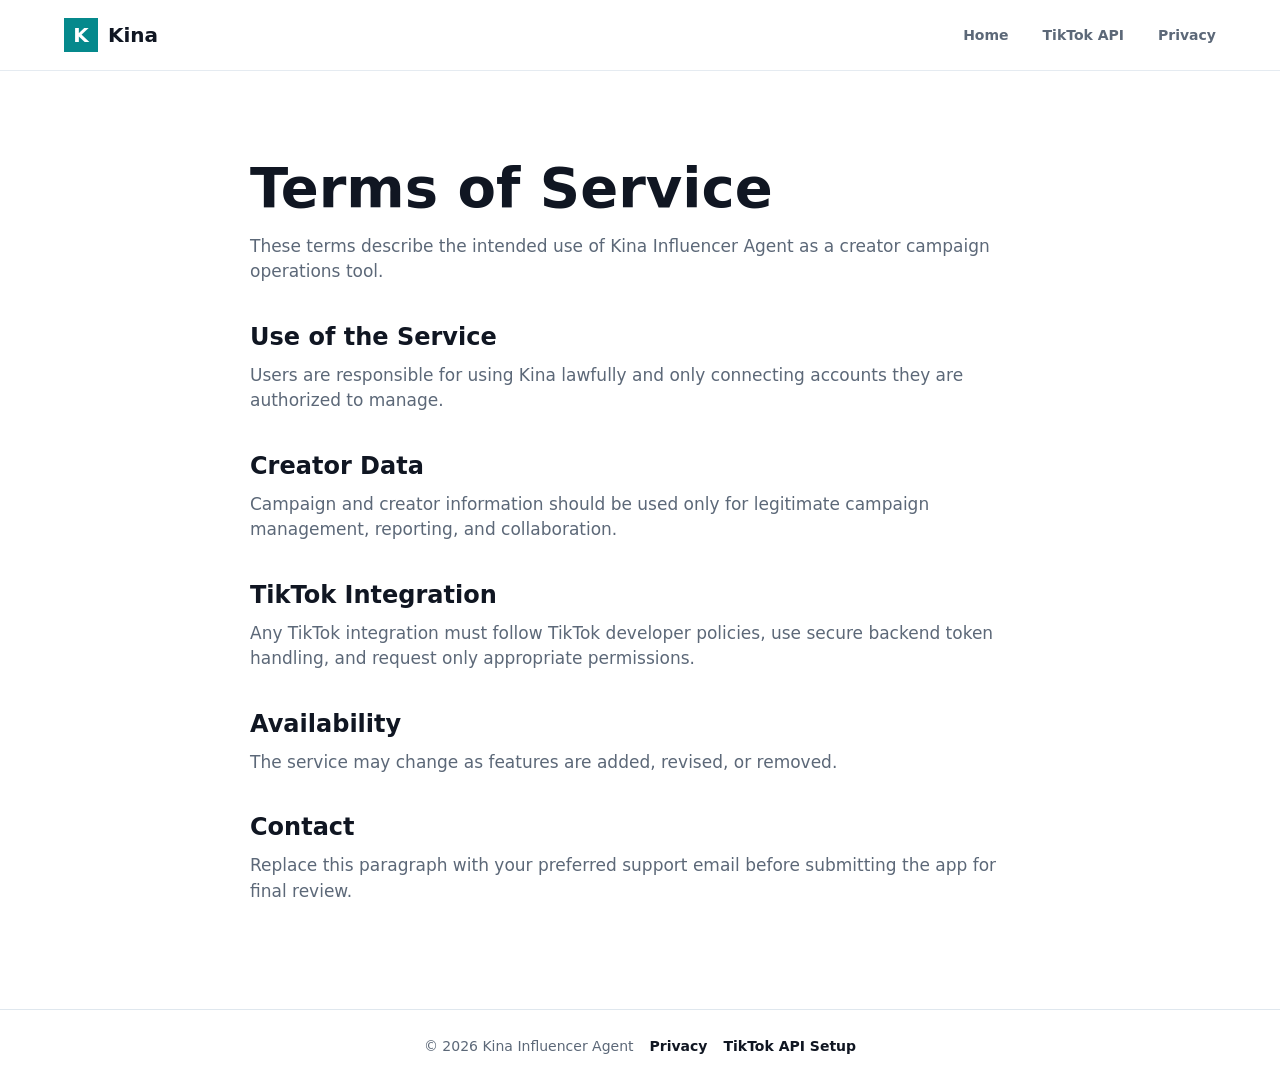
==== terms.html @ 0395a6de "Publish Kina static site" ====
<!doctype html>
<html lang="en">
  <head>
    <meta charset="utf-8">
    <meta name="viewport" content="width=device-width, initial-scale=1">
    <title>Terms | Kina Influencer Agent</title>
    <meta name="description" content="Terms of service for Kina Influencer Agent.">
    <link rel="stylesheet" href="assets/styles.css">
  </head>
  <body>
    <header class="site-header">
      <a class="brand" href="index.html"><span class="brand-mark">K</span><span>Kina</span></a>
      <nav class="nav-links" aria-label="Main navigation">
        <a href="index.html">Home</a>
        <a href="tiktok-api.html">TikTok API</a>
        <a href="privacy.html">Privacy</a>
      </nav>
    </header>
    <main class="legal-page">
      <h1>Terms of Service</h1>
      <p>These terms describe the intended use of Kina Influencer Agent as a creator campaign operations tool.</p>
      <h2>Use of the Service</h2>
      <p>Users are responsible for using Kina lawfully and only connecting accounts they are authorized to manage.</p>
      <h2>Creator Data</h2>
      <p>Campaign and creator information should be used only for legitimate campaign management, reporting, and collaboration.</p>
      <h2>TikTok Integration</h2>
      <p>Any TikTok integration must follow TikTok developer policies, use secure backend token handling, and request only appropriate permissions.</p>
      <h2>Availability</h2>
      <p>The service may change as features are added, revised, or removed.</p>
      <h2>Contact</h2>
      <p>Replace this paragraph with your preferred support email before submitting the app for final review.</p>
    </main>
    <footer class="site-footer">
      <span>© 2026 Kina Influencer Agent</span>
      <a href="privacy.html">Privacy</a>
      <a href="tiktok-api.html">TikTok API Setup</a>
    </footer>
  </body>
</html>
---- assets/styles.css ----
:root {
  color-scheme: light;
  --bg: #ffffff;
  --ink: #101622;
  --muted: #5c6878;
  --soft: #f5f8fa;
  --line: #dfe7ee;
  --teal: #05898c;
  --teal-dark: #036d72;
  --teal-soft: #dff4f3;
  --coral: #f06b5f;
  --shadow: 0 18px 50px rgba(16, 22, 34, 0.1);
}

* {
  box-sizing: border-box;
}

html {
  scroll-behavior: smooth;
}

body {
  margin: 0;
  background: var(--bg);
  color: var(--ink);
  font-family: Inter, ui-sans-serif, system-ui, -apple-system, BlinkMacSystemFont, "Segoe UI", sans-serif;
  line-height: 1.5;
}

a {
  color: inherit;
  text-decoration: none;
}

.site-header {
  align-items: center;
  background: rgba(255, 255, 255, 0.92);
  border-bottom: 1px solid rgba(223, 231, 238, 0.8);
  display: flex;
  gap: 24px;
  justify-content: space-between;
  padding: 18px clamp(20px, 5vw, 72px);
  position: sticky;
  top: 0;
  z-index: 10;
}

.brand {
  align-items: center;
  display: inline-flex;
  font-size: 20px;
  font-weight: 800;
  gap: 10px;
}

.brand-mark {
  align-items: center;
  background: var(--teal);
  color: #fff;
  display: inline-flex;
  font-weight: 900;
  height: 34px;
  justify-content: center;
  width: 34px;
}

.nav-links {
  align-items: center;
  display: flex;
  gap: clamp(14px, 3vw, 34px);
  font-size: 14px;
  font-weight: 650;
}

.nav-links a {
  color: var(--muted);
}

.nav-links a:hover {
  color: var(--ink);
}

.button {
  align-items: center;
  background: linear-gradient(180deg, #06999c, var(--teal-dark));
  border: 1px solid var(--teal-dark);
  border-radius: 7px;
  box-shadow: 0 10px 20px rgba(5, 137, 140, 0.18);
  color: #fff;
  display: inline-flex;
  font-size: 15px;
  font-weight: 800;
  justify-content: center;
  min-height: 44px;
  padding: 0 22px;
}

.button-secondary {
  background: #fff;
  border-color: var(--line);
  box-shadow: none;
  color: var(--ink);
}

.button-small {
  font-size: 13px;
  min-height: 38px;
  padding: 0 16px;
}

.hero {
  display: grid;
  gap: clamp(28px, 5vw, 58px);
  grid-template-columns: minmax(0, 0.78fr) minmax(360px, 1.22fr);
  min-height: calc(100vh - 76px);
  padding: clamp(56px, 8vw, 104px) clamp(20px, 5vw, 72px) 48px;
}

.hero-copy {
  align-self: center;
  max-width: 560px;
}

h1,
h2,
h3,
p {
  margin-top: 0;
}

h1 {
  font-size: clamp(48px, 7vw, 88px);
  letter-spacing: 0;
  line-height: 0.98;
  margin-bottom: 18px;
}

.hero-line {
  color: var(--teal);
  font-size: clamp(26px, 4vw, 38px);
  font-weight: 850;
  line-height: 1.12;
  margin-bottom: 18px;
}

.hero-text {
  color: var(--muted);
  font-size: 19px;
  max-width: 500px;
}

.hero-actions {
  display: flex;
  flex-wrap: wrap;
  gap: 14px;
  margin-top: 30px;
}

.product-preview {
  align-self: end;
  display: grid;
  gap: 18px;
}

.flow-strip,
.dashboard,
.doc-card,
.tiktok-card,
.doc-link,
.feature-grid article {
  background: #fff;
  border: 1px solid var(--line);
  border-radius: 8px;
  box-shadow: var(--shadow);
}

.flow-strip {
  display: grid;
  gap: 12px;
  grid-template-columns: repeat(4, 1fr);
  padding: 18px;
}

.flow-step {
  background: var(--soft);
  border-radius: 7px;
  min-height: 126px;
  padding: 18px;
}

.flow-step span {
  align-items: center;
  background: var(--teal-soft);
  color: var(--teal-dark);
  display: inline-flex;
  font-size: 12px;
  font-weight: 900;
  height: 34px;
  justify-content: center;
  margin-bottom: 18px;
  width: 34px;
}

.flow-step strong,
.flow-step small {
  display: block;
}

.flow-step small {
  color: var(--muted);
  margin-top: 4px;
}

.dashboard {
  display: grid;
  grid-template-columns: 170px 1fr;
  min-height: 315px;
  overflow: hidden;
}

.dashboard-nav {
  background: #111a26;
  color: #fff;
  display: grid;
  gap: 14px;
  padding: 20px;
}

.dashboard-nav span {
  color: #b8c4d0;
  font-size: 14px;
}

.dashboard-table {
  min-width: 0;
  padding: 22px;
}

.table-title {
  font-size: 18px;
  font-weight: 850;
  margin-bottom: 16px;
}

.row {
  align-items: center;
  border-top: 1px solid var(--line);
  display: grid;
  gap: 16px;
  grid-template-columns: 1.3fr 0.8fr 1fr 1fr;
  min-height: 48px;
  white-space: nowrap;
}

.row.head {
  color: var(--muted);
  font-size: 12px;
  font-weight: 800;
}

.row span {
  overflow: hidden;
  text-overflow: ellipsis;
}

.status {
  border-radius: 5px;
  display: inline-flex;
  font-size: 12px;
  font-weight: 800;
  justify-content: center;
  padding: 4px 8px;
  width: max-content;
}

.status.live {
  background: var(--teal-soft);
  color: var(--teal-dark);
}

.status.plan {
  background: #e8f1ff;
  color: #1f69c8;
}

.status.done {
  background: #e7f7ec;
  color: #217044;
}

.row i {
  background: #e1e7ec;
  border-radius: 99px;
  display: block;
  height: 8px;
  overflow: hidden;
  position: relative;
}

.row i::after {
  background: var(--teal);
  border-radius: inherit;
  content: "";
  display: block;
  height: 100%;
  width: var(--w);
}

.section {
  padding: clamp(64px, 8vw, 104px) clamp(20px, 5vw, 72px);
}

.section-heading {
  margin: 0 auto 42px;
  max-width: 760px;
  text-align: center;
}

.section h2,
.doc-hero h1,
.legal-page h1 {
  font-size: clamp(34px, 5vw, 56px);
  line-height: 1.05;
  margin-bottom: 16px;
}

.section p,
.doc-hero p,
.doc-card p,
.legal-page p {
  color: var(--muted);
  font-size: 17px;
}

.feature-grid {
  display: grid;
  gap: 18px;
  grid-template-columns: repeat(4, 1fr);
}

.feature-grid article {
  box-shadow: none;
  padding: 26px;
}

.icon {
  align-items: center;
  background: var(--teal-soft);
  color: var(--teal-dark);
  display: inline-flex;
  font-size: 22px;
  font-weight: 900;
  height: 46px;
  justify-content: center;
  margin-bottom: 22px;
  width: 46px;
}

.split-section {
  align-items: start;
  background: var(--soft);
  display: grid;
  gap: 44px;
  grid-template-columns: 0.8fr 1fr;
}

.text-link {
  color: var(--teal-dark);
  font-weight: 850;
}

.timeline {
  background: #fff;
  border: 1px solid var(--line);
  border-radius: 8px;
  list-style: none;
  margin: 0;
  padding: 28px;
}

.timeline li {
  border-left: 3px solid var(--teal);
  display: grid;
  gap: 4px;
  margin-left: 8px;
  padding: 0 0 28px 22px;
}

.timeline li:last-child {
  padding-bottom: 0;
}

.timeline span {
  color: var(--muted);
}

.doc-shell {
  margin: 0 auto;
  max-width: 980px;
  padding: clamp(42px, 7vw, 84px) 20px;
}

.doc-hero {
  align-items: center;
  display: grid;
  gap: 24px;
  grid-template-columns: 1fr 230px;
  margin-bottom: 24px;
}

.tiktok-card {
  box-shadow: none;
  min-height: 190px;
  padding: 28px;
}

.tiktok-logo {
  align-items: center;
  background: #111;
  color: #fff;
  display: flex;
  font-size: 52px;
  height: 86px;
  justify-content: center;
  margin-bottom: 20px;
  width: 86px;
}

.tiktok-card span {
  color: var(--muted);
  display: block;
  margin-top: 6px;
}

.doc-card {
  box-shadow: none;
  margin-top: 18px;
  padding: 28px;
}

.doc-card h2 {
  font-size: 24px;
  margin-bottom: 10px;
}

.copy-row {
  align-items: center;
  background: var(--soft);
  border: 1px solid var(--line);
  border-radius: 7px;
  display: flex;
  gap: 12px;
  justify-content: space-between;
  margin: 18px 0 10px;
  padding: 12px;
}

code {
  color: #253143;
  font-family: "SFMono-Regular", Consolas, "Liberation Mono", monospace;
  font-size: 14px;
  overflow-wrap: anywhere;
}

.icon-button {
  background: #fff;
  border: 1px solid var(--line);
  border-radius: 6px;
  color: var(--ink);
  cursor: pointer;
  font: inherit;
  font-size: 13px;
  font-weight: 800;
  min-height: 34px;
  padding: 0 12px;
}

.note {
  color: var(--muted);
  font-size: 14px;
}

.scope-list {
  display: grid;
  gap: 12px;
  margin-top: 18px;
}

.scope-list article {
  background: var(--soft);
  border: 1px solid var(--line);
  border-radius: 7px;
  padding: 16px;
}

.scope-list span {
  color: var(--muted);
  display: block;
  margin-top: 4px;
}

.check-list {
  color: var(--muted);
  margin-bottom: 0;
  padding-left: 20px;
}

.check-list li {
  margin: 10px 0;
}

.doc-grid {
  display: grid;
  gap: 18px;
  grid-template-columns: 1fr 1fr;
  margin-top: 18px;
}

.doc-link {
  box-shadow: none;
  padding: 22px;
}

.doc-link span {
  color: var(--muted);
  display: block;
  margin-top: 6px;
}

.legal-page {
  margin: 0 auto;
  max-width: 820px;
  padding: clamp(48px, 7vw, 88px) 20px;
}

.legal-page h2 {
  font-size: 24px;
  margin-bottom: 8px;
  margin-top: 34px;
}

.site-footer {
  align-items: center;
  border-top: 1px solid var(--line);
  color: var(--muted);
  display: flex;
  flex-wrap: wrap;
  font-size: 14px;
  gap: 16px;
  justify-content: center;
  padding: 26px 20px;
}

.site-footer a {
  color: var(--ink);
  font-weight: 700;
}

@media (max-width: 980px) {
  .hero,
  .split-section,
  .doc-hero {
    grid-template-columns: 1fr;
  }

  .hero {
    min-height: auto;
  }

  .feature-grid,
  .flow-strip {
    grid-template-columns: repeat(2, 1fr);
  }

  .dashboard {
    grid-template-columns: 1fr;
  }

  .dashboard-nav {
    grid-template-columns: repeat(3, 1fr);
  }
}

@media (max-width: 720px) {
  .site-header {
    align-items: flex-start;
    flex-direction: column;
  }

  .nav-links {
    flex-wrap: wrap;
  }

  .feature-grid,
  .flow-strip,
  .doc-grid {
    grid-template-columns: 1fr;
  }

  .dashboard-table {
    overflow-x: auto;
  }

  .row {
    min-width: 690px;
  }

  .copy-row {
    align-items: stretch;
    flex-direction: column;
  }
}
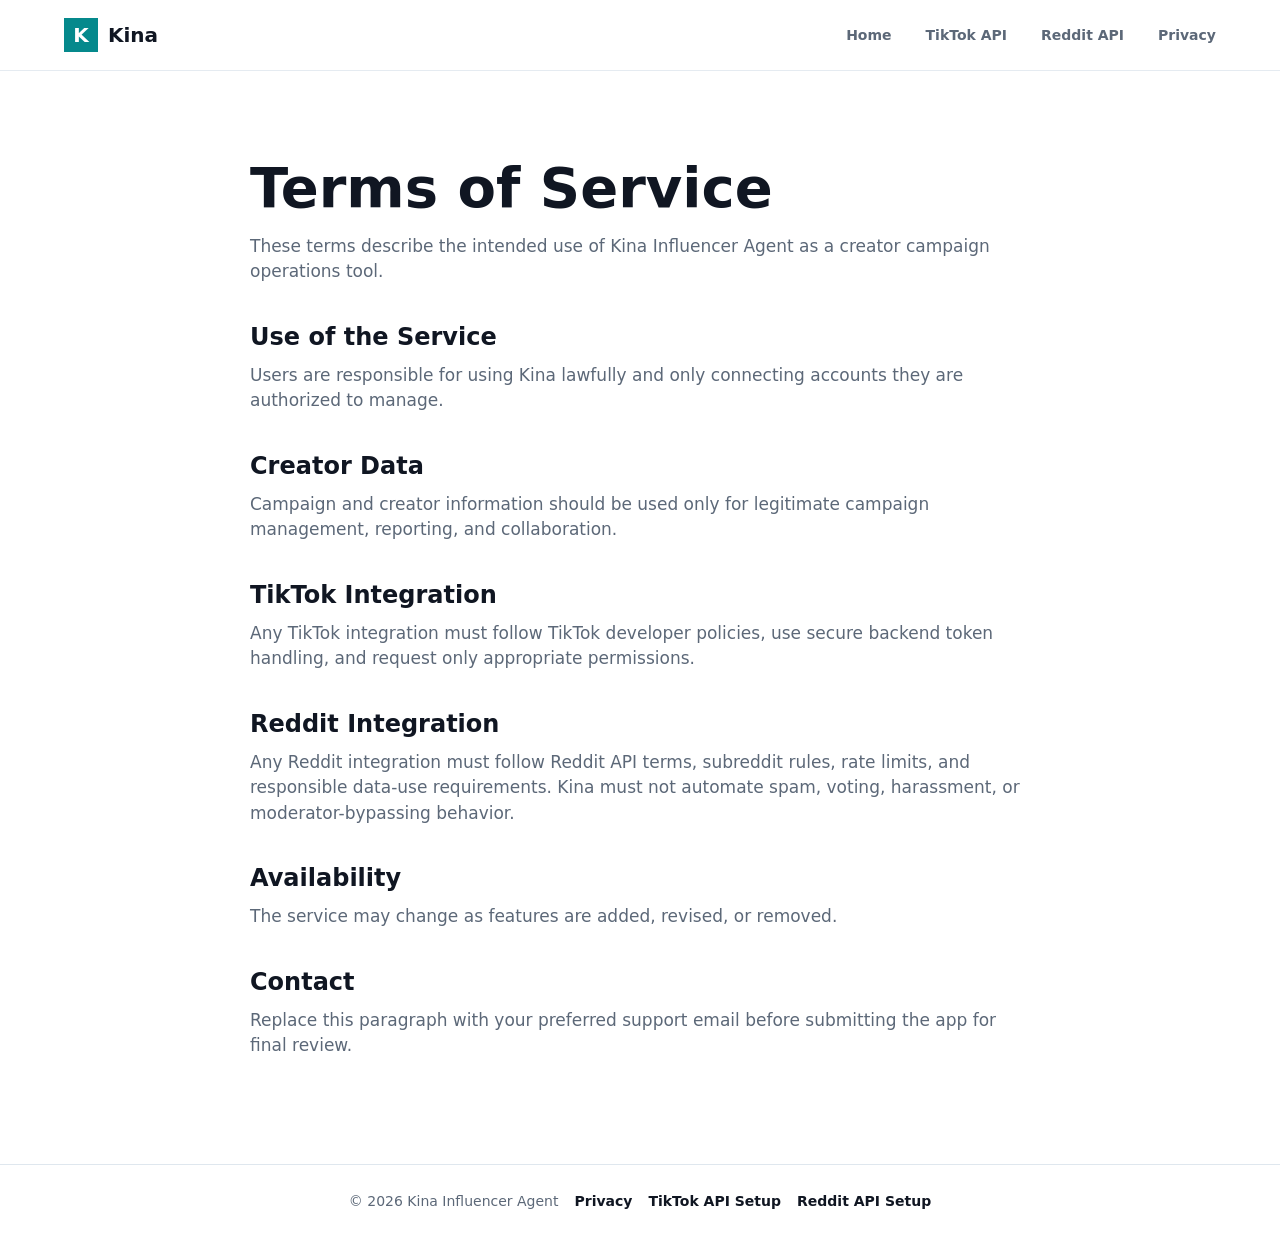
==== commit f38c50e9: "Add Reddit integration terms" ====
--- a/terms.html
+++ b/terms.html
@@ -13,6 +13,7 @@
       <nav class="nav-links" aria-label="Main navigation">
         <a href="index.html">Home</a>
         <a href="tiktok-api.html">TikTok API</a>
+        <a href="reddit-api.html">Reddit API</a>
         <a href="privacy.html">Privacy</a>
       </nav>
     </header>
@@ -25,6 +26,8 @@
       <p>Campaign and creator information should be used only for legitimate campaign management, reporting, and collaboration.</p>
       <h2>TikTok Integration</h2>
       <p>Any TikTok integration must follow TikTok developer policies, use secure backend token handling, and request only appropriate permissions.</p>
+      <h2>Reddit Integration</h2>
+      <p>Any Reddit integration must follow Reddit API terms, subreddit rules, rate limits, and responsible data-use requirements. Kina must not automate spam, voting, harassment, or moderator-bypassing behavior.</p>
       <h2>Availability</h2>
       <p>The service may change as features are added, revised, or removed.</p>
       <h2>Contact</h2>
@@ -34,6 +37,7 @@
       <span>© 2026 Kina Influencer Agent</span>
       <a href="privacy.html">Privacy</a>
       <a href="tiktok-api.html">TikTok API Setup</a>
+      <a href="reddit-api.html">Reddit API Setup</a>
     </footer>
   </body>
 </html>
